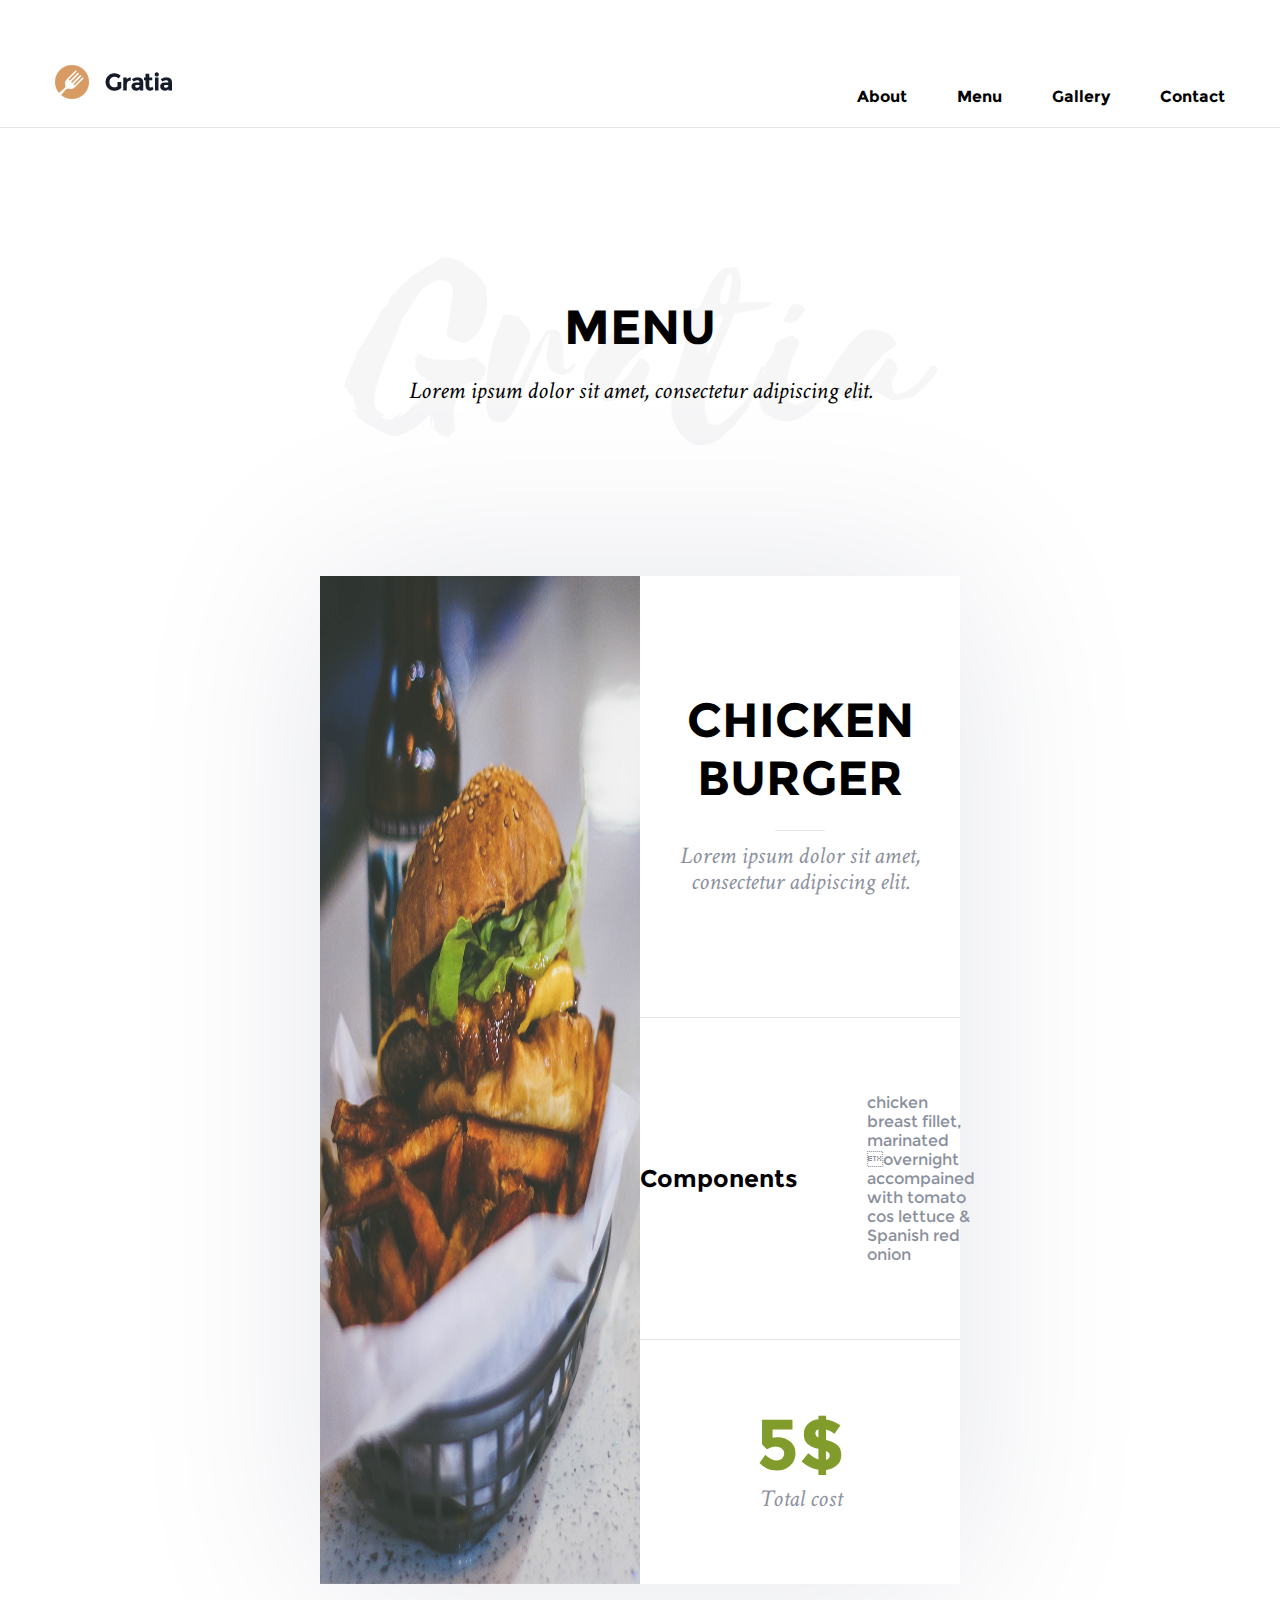
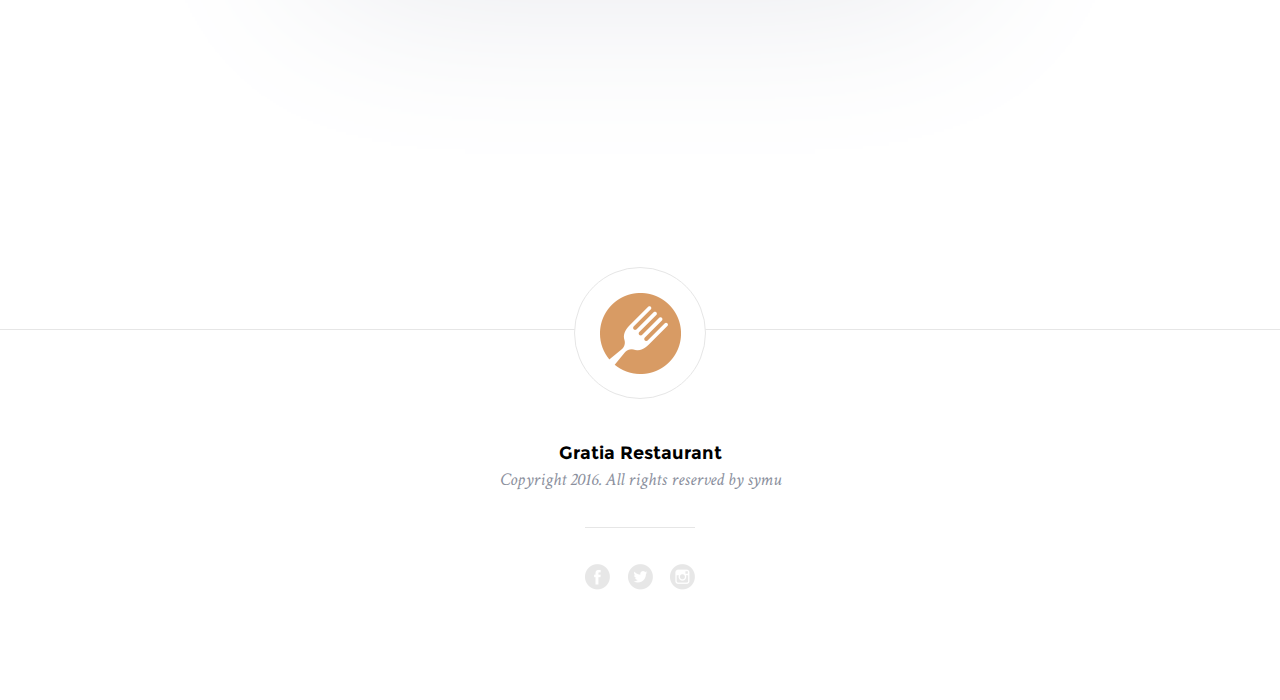
==== lesson 8/meal.html @ cf3d5cd7 "Initial commit" ====
<!DOCTYPE html>
<html lang="en">
<head>
    <title>Gratia</title>
    <meta charset="utf-8"/>
    <meta name="viewport" content="width=device-width, initial-scale=1.0, maximum-scale=1.0, user-scalable=no">
    <link rel="stylesheet" type="text/css" href="style/style.css"/>
</head>
<body>
<div class="container">
    <header class="main-header menu-header">
        <div class="wrapper">
            <a href="index.html" class="logo">
                <img class="logo-img" src="img/logo-second.png" alt="">
                <h1>Gratia</h1>
            </a>
            <nav class="main-navigation">
                <ul class="navigation-list">
                    <li>
                        <a class="navigation-link black-link" href="#">About</a>
                    </li>
                    <li>
                        <a class="navigation-link black-link" href="menu.html">Menu</a>
                    </li>
                    <li>
                        <a class="navigation-link black-link" href="#">Gallery</a>
                    </li>
                    <li>
                        <a class="navigation-link black-link" href="#">Contact</a>
                    </li>
                </ul>
            </nav>
        </div>
    </header>
    <section class="menu-section">
            <header class="header-wrap">
                <h2>Menu</h2>
                <p>Lorem ipsum dolor sit amet, consectetur adipiscing elit.</p>
            </header>
            <div class="menu-item">
                <img class="big-burger" src="img/chicken-burger-photo.png" alt="">
                <div class="text-block">
                    <h3>Chicken burger</h3>
                    <span class="divider-grey"></span>
                    <p>Lorem ipsum dolor sit amet, consectetur adipiscing elit.</p>
                    <div class="flex-align">
                        <h4>Components</h4>
                        <p>chicken breast fillet, marinated overnight accompained with tomato
                            cos lettuce & Spanish red onion</p>
                    </div>
                    <span class="five-dollars">5$</span>
                    <p>Total cost</p>
                </div>
            </div>
    </section>
</div>
<footer class="main-footer menu-footer">
    <address>
        <span class="restaurant-name">Gratia Restaurant</span>
        <span class="copyright-name">Copyright 2016. All rights reserved by symu</span>
    </address>
    <ul class="social-networks-list">
        <li>
            <a class="facebook-logo" href="#">facebook</a>
        </li>
        <li>
            <a class="twitter-logo" href="#">twitter</a>
        </li>
        <li>
            <a class="instagram-logo" href="#">instagram</a>
        </li>
    </ul>
</footer>
</body>
</html>
---- lesson 8/style/style.css ----
/*----------------------------------------------------------------------------------*/
/*------------------------------RESET DEFAULT STYLES--------------------------------*/
/*----------------------------------------------------------------------------------*/
html,body                       { width:100%; height:100%; }
body                            { padding:0; margin:0; font:12px Tahoma, sans-serif; background:#fff; color:#000; }
div,menu,p,a,span,em,strong,img,h1,h2,h3,h4,h5,h6,ul,ol,li,dl,dt,dd,table,td,tr,form,fieldset,legend,label,select,input,textarea,button {
	padding:0;
	margin:0;
	outline:none;
	list-style:none;
}
button                         { cursor: pointer; padding: 0 }
select, input, textarea,button { font:12px Tahoma, sans-serif; vertical-align:middle; }
textarea                       { vertical-align:top; }
:focus                         { outline:none; }
input[type=submit]             { cursor:pointer; }
img, fieldset                  { border:0; }
img                            { vertical-align: top; }
table                          { border-collapse:collapse; border-spacing:0; }
a:link, a:visited              { color:#000; text-decoration:underline; }
a:hover                        { text-decoration:none; }
/*----------------------------------------------------------------------------------*/
/*-------------------------------------DEFAULT CLASSES------------------------------*/
/*----------------------------------------------------------------------------------*/
.float-r           	           { float:right !important; }
.float-l                       { float:left !important; }
.no-float                      { float:none !important; }
.no-border                     { border:0 !important; }
.no-bg                         { background:none !important; }
.no-margin                     { margin:0 !important; }
.no-padding                    { padding:0 !important; }
.no-display                    { display:none !important; }
.display                       { display:block !important; }
.inline                        { display:inline !important; }
.overflow                      { overflow:hidden !important; }
.align-r                       { text-align:right !important; }
.align-l                       { text-align:left !important; }
.align-c                       { text-align:center !important; }
.clear                         { clear:both; }
.clearfix:after                { content: ""; display: block; clear: both; visibility: hidden;}
.clearfix                      { display: inline-block; width: 100% }

* {
    -moz-box-sizing: border-box;
    -webkit-box-sizing: border-box;
	box-sizing: border-box;
}
/*----------------------------------------------------------------------------------*/
/*-------------------------------------FONTS----------------------------------------*/
/*----------------------------------------------------------------------------------*/
@font-face {
	font-family: "Montserrat-Regular";
	src: url('../fonts/montserrat/regular/Montserrat-Regular.ttf') format('truetype'), url('../fonts/montserrat/regular/Montserrat-Regular.otf') format('opentype');
}
@font-face {
	font-family: "Montserrat-Bold";
	src: url('../fonts/montserrat/bold/Montserrat-Bold.ttf') format('truetype'), url('../fonts/montserrat/bold/Montserrat-Bold.otf') format('opentype');
}
@font-face {
	font-family: "CrimsonText-Italic";
	src: url('../fonts/crimson-text/CrimsonText-Italic.ttf') format('truetype'), url("../fonts/crimson-text/CrimsonText-Italic.woff") format('woff');
}
h2, h3 {
    font: 48px "Montserrat-Bold", sans-serif;
    margin-bottom: 24px;
    text-transform: uppercase;
}
p {
    font: 24px "CrimsonText-Italic", serif;
}
img {
    width: 100%;
    height: auto;
    display: block;
}
.button {
    font: 16px/48px "Montserrat-Bold", sans-serif;
    text-transform: uppercase;
    color: #d89b64;
}
.intro-section {
    height: 100vh;
    position: relative;
    background: #151b28  no-repeat ;
    background-size: cover;
}
/*----------------------------------------------------------------------------------*/
/*-------------------------------------WRAPPER--------------------------------------*/
/*----------------------------------------------------------------------------------*/
.wrapper {
	width: 1825px;
    max-width: 100%;
	margin: 0 auto;
}

/*----------------------------------------------------------------------------------*/
/*-------------------------------------HEADER---------------------------------------*/
/*----------------------------------------------------------------------------------*/
.main-header {
    padding-top: 65px;
}
.main-header .wrapper {
    display: -webkit-box;
    display: -moz-box;
    display: -ms-flexbox;
    display: -webkit-flex;
    display: flex;
    justify-content: space-between;
    -webkit-justify-content: space-between;
    align-items: center;
    -webkit-align-items: center;
}
.navigation-list {
	max-width: 420px;
    display: -webkit-box;
    display: -moz-box;
    display: -ms-flexbox;
    display: -webkit-flex;
    display: flex;
    -webkit-justify-content: space-between;
    justify-content: space-between;
}
.navigation-list li {
    margin-left: 50px;
    -webkit-transition: 1s;
    transition: 1s;
}
a.navigation-link {
    font: 16px "Montserrat-Bold", sans-serif;
    text-decoration: none;
    color: #fff;
}
.navigation-list li:hover a.navigation-link {
    color: #d89b64;
}
h1 {
    text-indent: -99999px;
}
/*----------------------------------------------------------------------------------*/
/*-------------------------------------CONTENT--------------------------------------*/
/*----------------------------------------------------------------------------------*/
.slider-wrap {
    height: 70%;
    width: 70%;
    margin: 0 auto;
    background: url("../img/sligan-bg.png") center center no-repeat;
    background-size: contain;
    display: -webkit-box;
    display: -moz-box;
    display: -ms-flexbox;
    display: -webkit-flex;
    display: flex;
}

.big-slider {
    max-width: 615px;
    margin: auto;
}

.slogan-part {
    display: block;
    position: absolute;
    bottom: 10%;
    left: 50%;
    -webkit-transform: translateX(-50%);
    transform: translateX(-50%);
    text-align: center;
    font: 24px "CrimsonText-Italic", serif;
    color: #fff;
}
.arrow-down {
    display: block;
    position: absolute;
    bottom: 3%;
    left: 50%;
    -webkit-transform: translateX(-50%);
    transform: translateX(-50%);
    margin: 0 auto;
    padding: 15px 10px;
    background: url("../img/arrow-down.png") no-repeat;
    text-indent: -9999px;
}
a.book-table-btn {
    position: absolute;
    bottom: 10%;
    right: 5%;
    padding: 0 50px;
    border: 1px solid #263045;
    text-decoration: none;
    color: #d89b64;
    -webkit-transition: 1s;
    transition: 1s;
}
.book-table-btn:hover {
    border: 1px solid transparent;
    background: #d89b64;
    color: #000;
} 

.gratia-bg {
    padding: 140px 0 90px;
    background: url("../img/gratia-bg.png") 50% 50% no-repeat;
}
.header-wrap {
    max-width: 555px;
    margin: 0 auto;
    text-align: center;
}

.flex-list {
    margin-top: 80px;
    display: -webkit-box;
    display: -moz-box;
    display: -ms-flexbox;
    display: -webkit-flex;
    display: flex;
    -webkit-flex-flow: row nowrap;
    flex-flow: row nowrap;
    -webkit-justify-content: center;
    justify-content: space-between;
    -webkit-align-items: center;
    align-items: center;

}
.dishes-list li {
    width: 33%;
    position: relative;
    margin-bottom: 30px;
    -webkit-transition: 1s;
    transition: 1s;
}
.dishes-list li:nth-child(2n) {
    margin: 0 60px 30px 60px;
    box-shadow: 0 0 183px #e5e6eb;
}
.hover-block {
    position: absolute;
    top: 0;
    right: 0;
    bottom: 0;
    left: 0;
    text-align: center;
    color: #fff;
}
.dishes-list li:hover .hover-block {
    display: none;
}
.hover-wrap {
    width: 100%;
    height: 100%;
    background: rgba(21, 27, 40, 0.8);
    text-align: center;
    display: -webkit-box;
    display: -moz-box;
    display: -ms-flexbox;
    display: -webkit-flex;
    display: flex;
    -webkit-flex-direction: column;
    flex-direction: column;
    -webkit-justify-content: center;
    justify-content: center;
}
.center-hover-wrap {
    padding-bottom: 65px;
    -webkit-justify-content: flex-end;
    justify-content: flex-end;
}
.divider {
     max-width: 50px;
    display: inline;
    margin: 0 auto;
    text-indent: -9999px;
    border-top: 1px solid #d89b64;
    padding-left: 50px;
}
.flex-list h3 {
    color: #d89b64;
}
.check-btn {
    display: block;
    margin: 50px auto;
    background: rgba(255, 255, 255, 0);
    border: none;
    border-bottom: 1px solid transparent;
    -webkit-transition: 1s;
    transition: 1s;
}
.check-btn:hover {
    border-bottom: 1px solid #bf8b5c;
}
.detail-section {
    background: url("../img/details-bg.png") no-repeat;
    background-size: cover;
    padding: 140px 0;
}
.details-block {
    width: 775px;
    max-width: 100%;
    height: 430px;
    max-height: 100%;
    margin: auto;
    padding: 40px;
    background: #fff;
}
.details-wrap {
    width: 100%;
    height: 100%;
    border: 1px solid #dcdddf;
    display: -webkit-box;
    display: -moz-box;
    display: -ms-flexbox;
    display: -webkit-flex;
    display: flex;
    -webkit-flex-direction: column;
    flex-direction: column;
    justify-content: center;
    -webkit-justify-content: center;
    align-items: center;
    -webkit-align-items: center;
}
.details-wrap p {
    margin-top: 25px;
    color: #8b909d;
}
a.details-btn {
    margin-top: 55px;
    padding: 0 25px;
    border: 1px solid #dcdddf;
    color: #d89b64;
    text-decoration: none;
    -webkit-transition: 1s;
    transition: 1s;
}
a.details-btn:hover {
    background: #d89b64;
    border: 1px solid transparent;
    color: #000;
}
.reaching-section {
    padding-bottom: 115px;

}
.reaching-list {
    display: -webkit-box;
    display: -moz-box;
    display: -ms-flexbox;
    display: -webkit-flex;
    display: flex;
}
.reaching-list li {
    width: 32%;
    position: relative;
    padding: 125px 20px;
    margin-bottom: 30px;
}
.reaching-list li:first-child {
    background: #f8f8f8 url("../img/four-number.png") 50% 50% no-repeat;
}

.reaching-list li:nth-child(2n) {
    padding: 150px 20px;
    background: #f8f8f8 url("../img/big-number.png") 50% 50% no-repeat;
    background-size: contain;
}
.reaching-list li:last-child {
    background: #f8f8f8 url("../img/sixteen-number.png") 50% 50% no-repeat;
}
.reaching-section a {
    text-decoration: none;
}
.reaching-section h3 {
    font-size: 24px;
}
.reaching-block {
    display: -webkit-box;
    display: -moz-box;
    display: -ms-flexbox;
    display: -webkit-flex;
    display: flex;
}

.content-block {
    width: 100%;
    height: auto;
    position: absolute;
    top: 0;
    right: 0;
    bottom: 0;
    left: 0;
    padding: 20px;
    text-align: center;
    display: -webkit-box;
    display: -moz-box;
    display: -ms-flexbox;
    display: -webkit-flex;
    display: flex;
    -webkit-flex-direction: column;
    flex-direction: column;
    -webkit-align-items: center;
    align-items: center;
    -webkit-justify-content: center;
    justify-content: center;

}
.display-none {
    /*display: none;*/
}
.reaching-list li:hover .display-none{
    display: block;
}
.reaching-list li:hover .content-block {
     background: rgba(21, 27, 40, 0.8);
}
.content-block p {
    color: #fff;
    align-self: center;
}

.main-footer {
    position: relative;
    padding: 105px 0 200px;
    border-top: 1px solid #e6e6e6;
    display: -webkit-box;
    display: -moz-box;
    display: -ms-flexbox;
    display: -webkit-flex;
    display: flex;
    -webkit-flex-direction: column;
    flex-direction: column;
    -webkit-align-items: center;
    align-items: center;
}
.main-footer:before {
    position: absolute;
    left: 50%;
    top: -17%;
    -webkit-transform: translateX(-50%);
    transform: translateX(-50%);
    content: "";
    padding: 65px;
    border: 1px solid #e6e6e6;
    border-radius: 100%;
    background: #fff url("../img/footer-fork.png") 50% 50% no-repeat;
}
.restaurant-name {
    font: 18px/36px "Montserrat-Bold", sans-serif;
}
.copyright-name {
    font: 18px "CrimsonText-Italic", serif;
    color: #8b909d;
}
address {
    display: -webkit-box;
    display: -moz-box;
    display: -ms-flexbox;
    display: -webkit-flex;
    display: flex;
    -webkit-flex-direction: column;
    flex-direction: column;
    -webkit-align-items: center;
    align-items: center;
}
.social-networks-list {
    width: 110px;
    margin-top: 36px;
    padding-top: 36px;
    border-top: 1px solid #e6e6e6;
    display: -webkit-box;
    display: -moz-box;
    display: -ms-flexbox;
    display: -webkit-flex;
    display: flex;
    -webkit-justify-content: space-between;
    justify-content: space-between;
}
 .social-networks-list a {
     display: inline-block;
     text-indent:  -9999px;
 }
.facebook-logo {
    width: 25px;
    height: 26px;
    background: url("../img/sprite.png") 0 0 no-repeat;
}
.twitter-logo {
    width: 25px;
    height: 26px;
    background: url("../img/sprite.png") 0 -52px no-repeat;
}
.instagram-logo {
    width: 25px;
    height: 26px;
    background: url("../img/sprite.png") 0 -26px no-repeat;
}


/*...................MENU-PAGE........................*/
.menu-header {
    border-bottom: 1px solid #e6e6e6;
}
a.black-link {
    color: #000;
}
.menu-section {
    padding: 170px 0 175px;
    background: url("../img/gratia-bg.png") 50% 8% no-repeat;
}
.menu-list {
    margin-top: 170px;
    display: -webkit-box;
    display: -moz-box;
    display: -ms-flexbox;
    display: -webkit-flex;
    display: flex;
    -webkit-flex-flow: row wrap;
    flex-flow: row wrap;
    -webkit-justify-content: space-between;
    justify-content: space-between;
    -webkit-align-content: space-between;
    align-content: space-between;

}
.menu-list li {
    width: 30%;
    margin-bottom: 5%;
    text-align: center;
    box-shadow: 0 0 183px #e5e6eb;
}
.divider-grey {
    max-width: 50px;
    margin: 30px auto 30px;
    text-indent: -9999px;
    border-top: 1px solid #e7e8e9;
    padding-left: 50px;
}
.menu-list li {
    /*max-width: 565px;*/
    padding-bottom: 50px;
}
.menu-list a  {
    text-decoration: none;
}
.menu-list p {
    margin-bottom: 30px;
}
/*.......................MEAL SECTION...........................*/
.menu-item {
    max-width: 1300px;
    margin: 170px auto;
    box-shadow: 0 0 183px #e5e6eb;
    display: -webkit-box;
    display: -webkit-flex;
    display: -ms-flexbox;
    display: flex;
    -webkit-flex-flow: row nowrap;
    flex-flow: row nowrap;
}
.big-burger {
    width: 50%;
}
.text-block {
    width: 50%;
    padding: 115px 80px 70px 55px;
    text-align: center;
}
.text-block p {
    color: #8b909d;
}
.flex-align {
    text-align: left;
    margin: 120px 0 60px;
    padding: 75px 0;
    border-top: 1px solid #e6e6e6;
    border-bottom: 1px solid #e6e6e6;
    display: -webkit-box;
    display: -moz-box;
    display: -ms-flexbox;
    display: -webkit-flex;
    display: flex;
    -webkit-flex-flow: row nowrap;
    flex-flow: row nowrap;
    -webkit-align-items: center;
    align-items: center;
}

h4 {
    margin-right: 70px;
    font: 24px "Montserrat-Bold", sans-serif;
}
.flex-align p {
    font: 16px "Montserrat-Regular", sans-serif;
}
.five-dollars {
    font: 72px "Montserrat-Bold", sans-serif;
    color: #829c2c;
}
.menu-footer {
    padding-bottom: 110px;
}

/*.........FOOTER PRESSING.........*/

.container {
	min-height: calc(100vh - 371px);
}


/*..................RESPONSIVE.................*/

@media (max-width: 1849px) {
    .menu-item {
        width: 50%;
        height: auto;
        -webkit-flex-flow: row wrap;
        flex-flow: row wrap;
    }
    .text-block {
        padding: 115px 0 70px 0;
    }
    .flex-align {
        -webkit-justify-content: space-around;
        justify-content: space-around;

    }
@media(min-width: 1200px) and (max-width: 1849px) {
    .wrapper {
        width: 1170px;
    }
    .menu-item {
        width: 50%;
        height: auto;
    }
}
@media (max-width: 1079px) {
    .main-header {
        padding-top: 40px;
    }
}
@media (max-width: 1199px) {
    .menu-list {
        -webkit-justify-content: center;
        justify-content: center;
    }
}
@media (min-width: 992px) and (max-width: 1199px) {
    .wrapper {
        width: 970px;
    }
}
@media (min-width: 768px) and (max-width: 991px) {
    .wrapper {
        width: 750px;
    }
    .hover-wrap h3 {
        font-size: 24px;
    }
    .hover-wrap p {
        font-size: 20px;
    }
    .center-hover-wrap {
        padding-bottom: 0;
    }
    a.book-table-btn {
        padding: 0 20px;
    }
}
@media (max-width: 991px) {
    .details-block {
        max-width: 80%;
    }
    .reaching-list h3 {
        font-size: 24px;
    }
    .reaching-list p {
        font-size: 20px;
    }
    .menu-item {
        height: 50%;
        width: auto;
        -webkit-flex-direction: column;
        flex-direction: column;
    }
    .big-burger {
        height: 50%;
        width: auto;
    }
    .text-block {
        height: 50%;
        width: auto;
    }
}

}
@media (max-width: 767px) {
    .wrapper {
        padding: 0 10px;
    }
    .main-header {
        padding-top: 20px;
    }
    .navigation-list {
        -webkit-flex-direction: column;
        flex-direction: column;
    }
    a.book-table-btn {
        bottom: 46%;
        right: 0;
        padding: 0 10px;
        font-size: 14px;
        line-height: 30px;
        -webkit-transform: rotate(90deg);
        transform: rotate(90deg);
    }
    .hover-wrap h3 {
        font-size: 34px;
    }
    .flex-list {
        -webkit-flex-flow: column nowrap;
        flex-flow: column nowrap;
    }
    .flex-list li {
        width: 80%;
    }
    .details-block {
        text-align: center;
    }
    .details-block h3 {
        font-size: 30px;
    }
    h2 {
        font-size: 34px;
    }
    a.details-btn {
        padding: 10px;
        margin: 55px 10px 0 10px;
        font-size: 14px;
        line-height: 20px;
    }
    .menu-list h3 {
        font-size: 38px;
    }

}
@media (max-width: 651px) {
    .menu-item {
        width: 100%;
    }
}
@media (max-width: 440px) {
    .big-slider {
        width: 90%;
        left: 5%;
    }
    .flex-list li {
        width: 80%;
    }

    .menu-item h3 {
        font-size: 38px;
    }

    .flex-align h4 {
        font-size: 18px;
    }

    .flex-align p {
        font-size: 14px;
    }

    a.book-table-btn {
        right: -11%;
    }
}


    /*----------------------------------------------------------------------------------*/
/*-------------------------------------SIDEBAR--------------------------------------*/
/*----------------------------------------------------------------------------------*/

/*----------------------------------------------------------------------------------*/
/*-------------------------------------FOOTER---------------------------------------*/
/*----------------------------------------------------------------------------------*/

/*----------------------------------------------------------------------------------*/
/*-------------------------------------OTHER----------------------------------------*/
/*----------------------------------------------------------------------------------*/
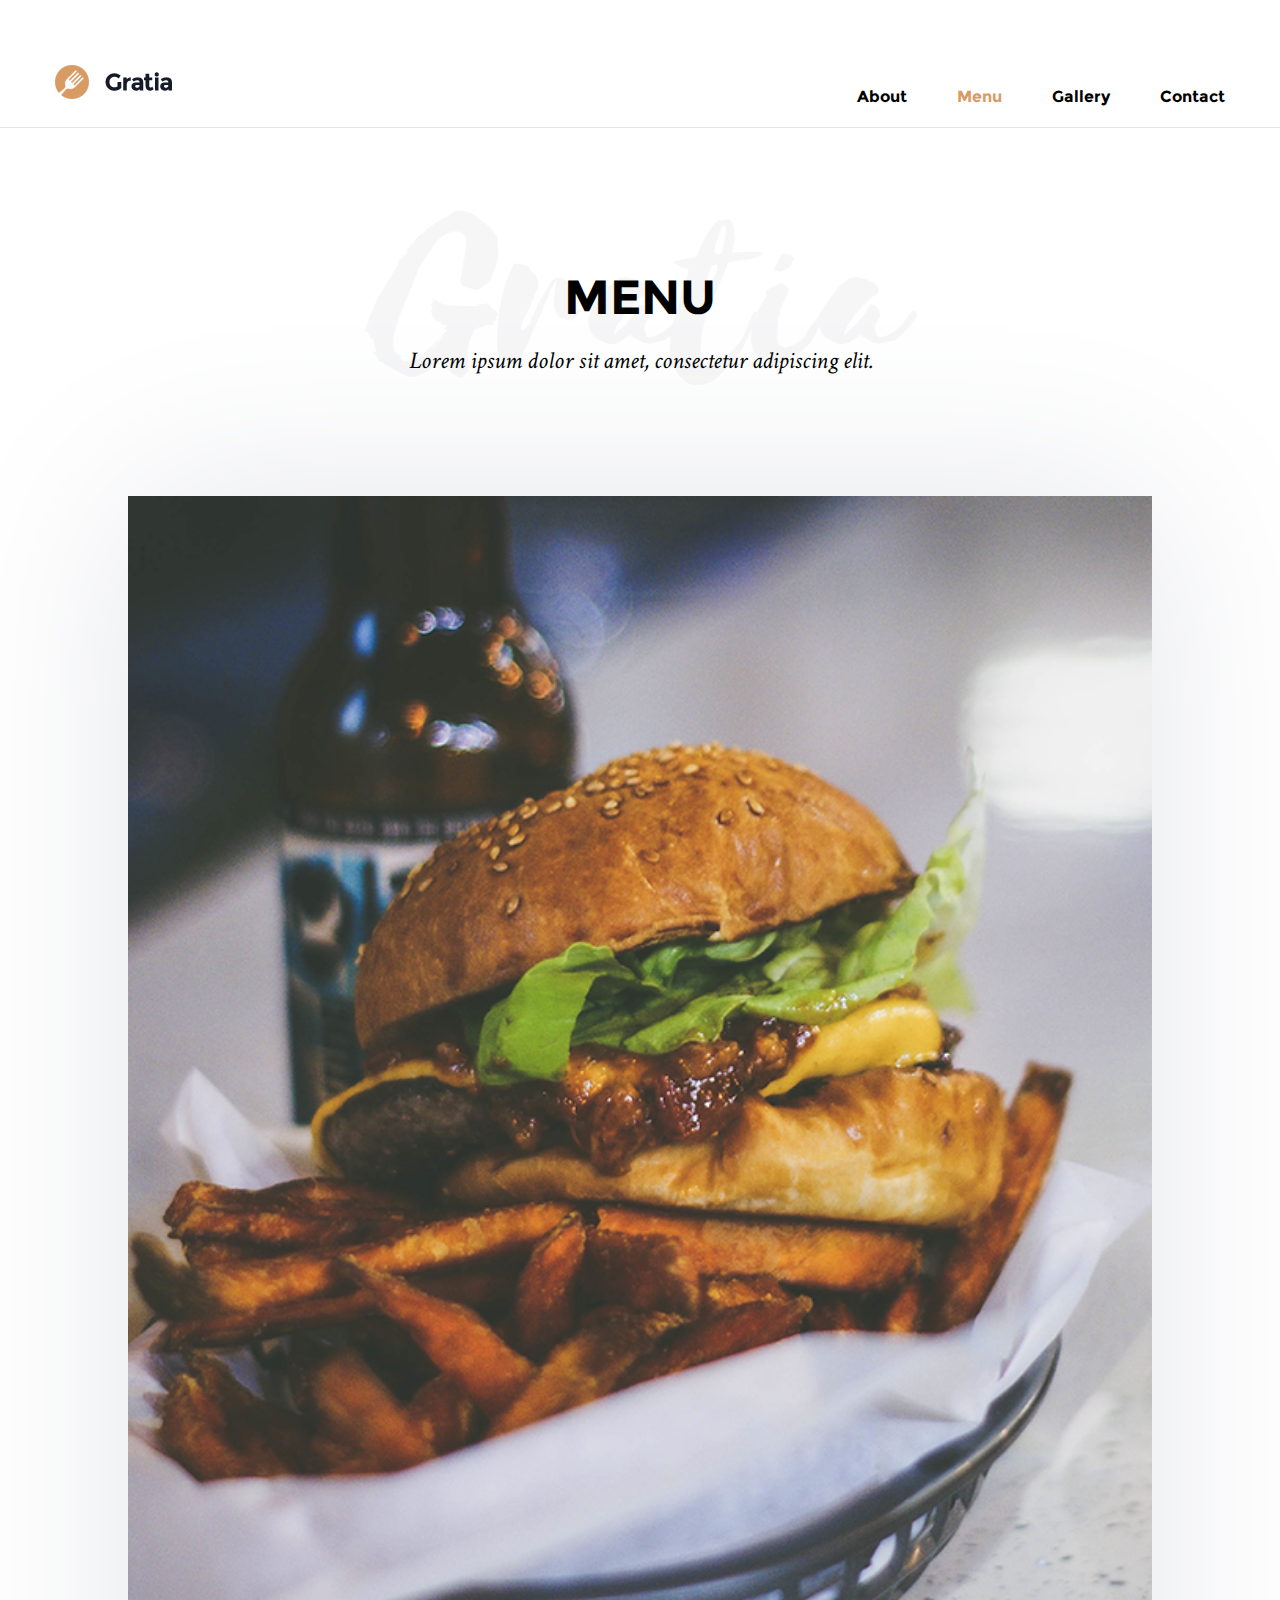
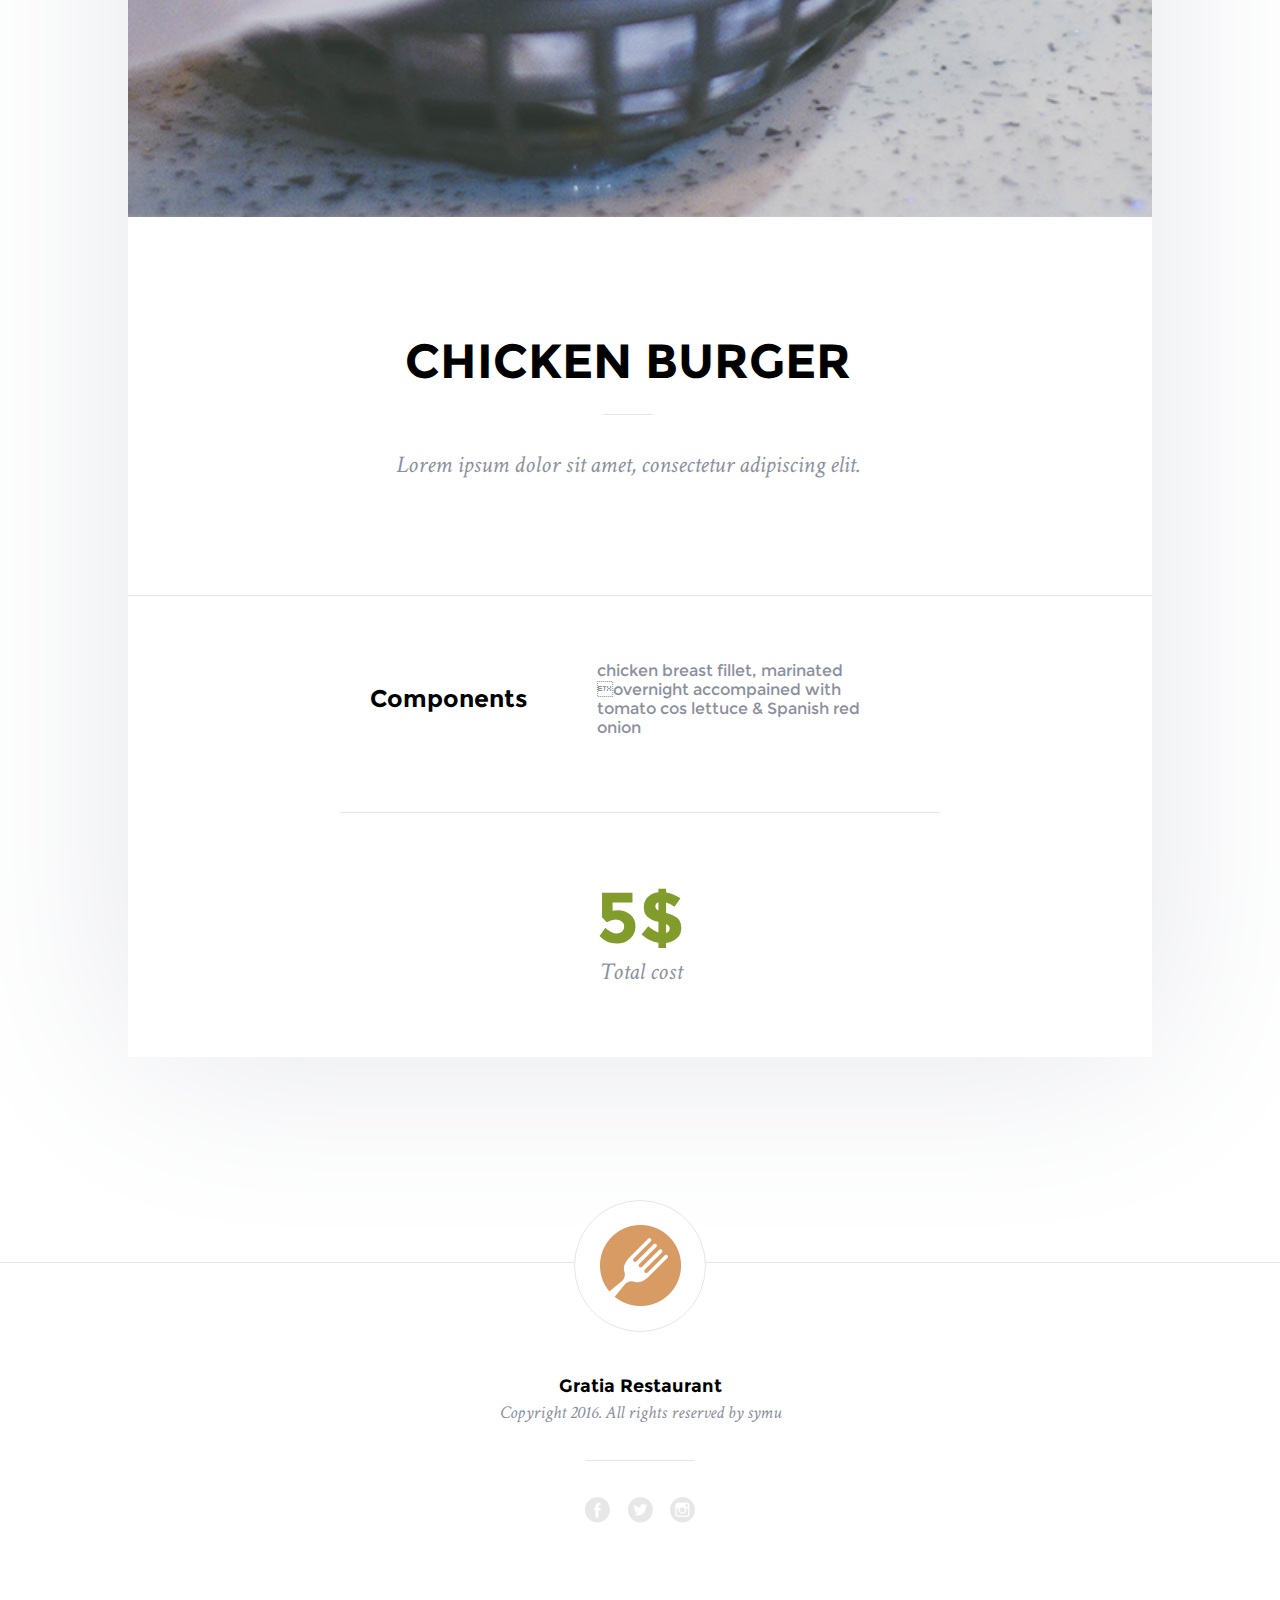
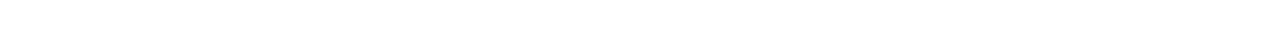
==== commit b7e543e1: "meal-page" ====
--- a/lesson 8/meal.html
+++ b/lesson 8/meal.html
@@ -17,33 +17,37 @@
             <nav class="main-navigation">
                 <ul class="navigation-list">
                     <li>
-                        <a class="navigation-link black-link" href="#">About</a>
+                        <a class="navigation-link" href="#">About</a>
                     </li>
                     <li>
-                        <a class="navigation-link black-link" href="menu.html">Menu</a>
+                        <a class="navigation-link" href="menu.html">Menu</a>
                     </li>
                     <li>
-                        <a class="navigation-link black-link" href="#">Gallery</a>
+                        <a class="navigation-link" href="#">Gallery</a>
                     </li>
                     <li>
-                        <a class="navigation-link black-link" href="#">Contact</a>
+                        <a class="navigation-link" href="#">Contact</a>
                     </li>
                 </ul>
             </nav>
         </div>
     </header>
-    <section class="menu-section">
+    <section class="menu-item-section">
             <header class="header-wrap">
                 <h2>Menu</h2>
                 <p>Lorem ipsum dolor sit amet, consectetur adipiscing elit.</p>
             </header>
             <div class="menu-item">
-                <img class="big-burger" src="img/chicken-burger-photo.png" alt="">
+                <div class="img-wrap">
+                    <img class="big-burger" src="img/chicken-burger-photo.png" alt="">
+                </div>
                 <div class="text-block">
-                    <h3>Chicken burger</h3>
-                    <span class="divider-grey"></span>
-                    <p>Lorem ipsum dolor sit amet, consectetur adipiscing elit.</p>
-                    <div class="flex-align">
+                    <header class="menu-item-header">
+                        <h3>Chicken burger</h3>
+                        <span class="divider-grey">divider</span>
+                        <p>Lorem ipsum dolor sit amet, consectetur adipiscing elit.</p>
+                    </header>
+                        <div class="flex-align">
                         <h4>Components</h4>
                         <p>chicken breast fillet, marinated overnight accompained with tomato
                             cos lettuce & Spanish red onion</p>
--- a/lesson 8/style/style.css
+++ b/lesson 8/style/style.css
@@ -60,6 +60,9 @@
 	font-family: "CrimsonText-Italic";
 	src: url('../fonts/crimson-text/CrimsonText-Italic.ttf') format('truetype'), url("../fonts/crimson-text/CrimsonText-Italic.woff") format('woff');
 }
+
+/*----------------------GENERAL-STYLES----------------------------------------------*/
+
 h2, h3 {
     font: 48px "Montserrat-Bold", sans-serif;
     margin-bottom: 24px;
@@ -78,21 +81,14 @@
     text-transform: uppercase;
     color: #d89b64;
 }
-.intro-section {
-    height: 100vh;
-    position: relative;
-    background: #151b28  no-repeat ;
-    background-size: cover;
-}
 /*----------------------------------------------------------------------------------*/
 /*-------------------------------------WRAPPER--------------------------------------*/
 /*----------------------------------------------------------------------------------*/
 .wrapper {
-	width: 1825px;
+    width: 1825px;
     max-width: 100%;
 	margin: 0 auto;
 }
-
 /*----------------------------------------------------------------------------------*/
 /*-------------------------------------HEADER---------------------------------------*/
 /*----------------------------------------------------------------------------------*/
@@ -122,8 +118,8 @@
 }
 .navigation-list li {
     margin-left: 50px;
-    -webkit-transition: 1s;
-    transition: 1s;
+    -webkit-transition: 0.3s;
+    transition: 0.3s;
 }
 a.navigation-link {
     font: 16px "Montserrat-Bold", sans-serif;
@@ -139,11 +135,22 @@
 /*----------------------------------------------------------------------------------*/
 /*-------------------------------------CONTENT--------------------------------------*/
 /*----------------------------------------------------------------------------------*/
+
+/*----------------------------------------MAIN-PAGE---------------------------------------------*/
+
+          /*-------------------------INTRO-SECTION-----------------------*/
+
+.intro-section {
+    min-height: 100vh;
+    position: relative;
+    background: rgba(21, 25, 39, 0.9);
+    background-size: cover;
+}
 .slider-wrap {
-    height: 70%;
-    width: 70%;
+    max-width: 915px;
+    max-height: 520px;
     margin: 0 auto;
-    background: url("../img/sligan-bg.png") center center no-repeat;
+    background: url("../img/sligan-bg.png") 50% 50% no-repeat;
     background-size: contain;
     display: -webkit-box;
     display: -moz-box;
@@ -151,12 +158,10 @@
     display: -webkit-flex;
     display: flex;
 }
-
 .big-slider {
-    max-width: 615px;
+    width: 50%;
     margin: auto;
 }
-
 .slogan-part {
     display: block;
     position: absolute;
@@ -166,7 +171,7 @@
     transform: translateX(-50%);
     text-align: center;
     font: 24px "CrimsonText-Italic", serif;
-    color: #fff;
+    color: #59656a;
 }
 .arrow-down {
     display: block;
@@ -185,28 +190,29 @@
     bottom: 10%;
     right: 5%;
     padding: 0 50px;
-    border: 1px solid #263045;
+    border: 1px solid #383f53;
     text-decoration: none;
     color: #d89b64;
-    -webkit-transition: 1s;
-    transition: 1s;
+    -webkit-transition: 0.3s;
+    transition: 0.3s;
 }
 .book-table-btn:hover {
     border: 1px solid transparent;
     background: #d89b64;
     color: #000;
-} 
-
-.gratia-bg {
-    padding: 140px 0 90px;
-    background: url("../img/gratia-bg.png") 50% 50% no-repeat;
-}
+}
+                /*--------------END-INTRO-SECTION--------------------------*/
+
+                /*--------------ASSORTMENT-SECTION--------------------------*/
+
 .header-wrap {
     max-width: 555px;
     margin: 0 auto;
+    padding: 140px 0 90px;
+    background: url("../img/gratia-bg.png") 50% 50% no-repeat;
+    background-size: contain;
     text-align: center;
 }
-
 .flex-list {
     margin-top: 80px;
     display: -webkit-box;
@@ -220,14 +226,13 @@
     justify-content: space-between;
     -webkit-align-items: center;
     align-items: center;
-
 }
 .dishes-list li {
     width: 33%;
     position: relative;
     margin-bottom: 30px;
-    -webkit-transition: 1s;
-    transition: 1s;
+    -webkit-transition: 0.3s;
+    transition: 0.3s;
 }
 .dishes-list li:nth-child(2n) {
     margin: 0 60px 30px 60px;
@@ -268,7 +273,7 @@
 .divider {
      max-width: 50px;
     display: inline;
-    margin: 0 auto;
+    margin: 0 auto 15px;
     text-indent: -9999px;
     border-top: 1px solid #d89b64;
     padding-left: 50px;
@@ -282,12 +287,15 @@
     background: rgba(255, 255, 255, 0);
     border: none;
     border-bottom: 1px solid transparent;
-    -webkit-transition: 1s;
-    transition: 1s;
+    -webkit-transition: 0.3s;
+    transition: 0.3s;
 }
 .check-btn:hover {
     border-bottom: 1px solid #bf8b5c;
 }
+            /*---------------END-ASSORTMENT-SECTION----------------------*/
+
+            /*---------------DETAILS-SECTION------------------------------*/
 .detail-section {
     background: url("../img/details-bg.png") no-repeat;
     background-size: cover;
@@ -328,17 +336,20 @@
     border: 1px solid #dcdddf;
     color: #d89b64;
     text-decoration: none;
-    -webkit-transition: 1s;
-    transition: 1s;
+    -webkit-transition: 0.3s;
+    transition: 0.3s;
 }
 a.details-btn:hover {
     background: #d89b64;
     border: 1px solid transparent;
     color: #000;
 }
+                /*---------------END-DETAILS-SECTION-------------------*/
+
+                /*------------------REACHING-SECTION-------------------*/
+
 .reaching-section {
     padding-bottom: 115px;
-
 }
 .reaching-list {
     display: -webkit-box;
@@ -349,16 +360,17 @@
 }
 .reaching-list li {
     width: 32%;
+    max-height: 300px;
     position: relative;
-    padding: 125px 20px;
+    padding: 150px 20px;
     margin-bottom: 30px;
 }
 .reaching-list li:first-child {
     background: #f8f8f8 url("../img/four-number.png") 50% 50% no-repeat;
 }
-
 .reaching-list li:nth-child(2n) {
-    padding: 150px 20px;
+    max-height: 375px;
+    padding: 188px 20px;
     background: #f8f8f8 url("../img/big-number.png") 50% 50% no-repeat;
     background-size: contain;
 }
@@ -378,7 +390,6 @@
     display: -webkit-flex;
     display: flex;
 }
-
 .content-block {
     width: 100%;
     height: auto;
@@ -400,21 +411,26 @@
     align-items: center;
     -webkit-justify-content: center;
     justify-content: center;
-
 }
 .display-none {
-    /*display: none;*/
-}
-.reaching-list li:hover .display-none{
+    display: none;
+}
+.reaching-list li:hover .display-none {
     display: block;
 }
 .reaching-list li:hover .content-block {
-     background: rgba(21, 27, 40, 0.8);
-}
+     background: rgba(21, 27, 40, 0.9);
+}
+
 .content-block p {
     color: #fff;
+    -webkit-align-self: center;
     align-self: center;
 }
+
+                /*------------------END-REACHING-SECTION---------------------*/
+
+                /*--------------------FOOTER---------------------------------*/
 
 .main-footer {
     position: relative;
@@ -492,21 +508,25 @@
     height: 26px;
     background: url("../img/sprite.png") 0 -26px no-repeat;
 }
-
-
-/*...................MENU-PAGE........................*/
+                /*-----------------END-FOOTER-------------------------*/
+
+
+/*-------------------------------------------MENU-PAGE------------------------------------------------*/
+
+
 .menu-header {
     border-bottom: 1px solid #e6e6e6;
 }
-a.black-link {
+.menu-header  a.navigation-link {
     color: #000;
 }
+.menu-header .navigation-list li:nth-child(2) a {
+    color: #d89b64;
+}
 .menu-section {
-    padding: 170px 0 175px;
-    background: url("../img/gratia-bg.png") 50% 8% no-repeat;
+    padding-bottom: 175px;
 }
 .menu-list {
-    margin-top: 170px;
     display: -webkit-box;
     display: -moz-box;
     display: -ms-flexbox;
@@ -518,59 +538,68 @@
     justify-content: space-between;
     -webkit-align-content: space-between;
     align-content: space-between;
-
 }
 .menu-list li {
     width: 30%;
     margin-bottom: 5%;
+    padding-bottom: 50px;
     text-align: center;
     box-shadow: 0 0 183px #e5e6eb;
 }
 .divider-grey {
     max-width: 50px;
-    margin: 30px auto 30px;
+    display: inline-block;
+    margin: 0 auto 25px;
     text-indent: -9999px;
     border-top: 1px solid #e7e8e9;
     padding-left: 50px;
 }
-.menu-list li {
-    /*max-width: 565px;*/
-    padding-bottom: 50px;
-}
 .menu-list a  {
     text-decoration: none;
 }
 .menu-list p {
     margin-bottom: 30px;
 }
-/*.......................MEAL SECTION...........................*/
+.menu-list h3 {
+    margin-top: 75px;
+}
+/*------------------------------------MEAL-PAGE----------------------------------------------------*/
+.menu-item-section {
+    padding-bottom: 175px;
+}
 .menu-item {
-    max-width: 1300px;
-    margin: 170px auto;
+    max-width: 1305px;
+    margin: 30px auto;
     box-shadow: 0 0 183px #e5e6eb;
     display: -webkit-box;
     display: -webkit-flex;
     display: -ms-flexbox;
     display: flex;
-    -webkit-flex-flow: row nowrap;
-    flex-flow: row nowrap;
+}
+.img-wrap {
+    width: 50%;
 }
 .big-burger {
-    width: 50%;
+    height: 100%;
+    width: auto;
 }
 .text-block {
     width: 50%;
-    padding: 115px 80px 70px 55px;
+    padding: 115px 0 70px;
     text-align: center;
 }
 .text-block p {
     color: #8b909d;
 }
+.menu-item-header {
+    padding: 0 70px 115px 45px;
+    border-bottom: 1px solid #e6e6e6;
+}
 .flex-align {
+    max-width: 600px;
+    margin: 0 auto 60px;
+    padding: 65px 55px 75px 30px;
     text-align: left;
-    margin: 120px 0 60px;
-    padding: 75px 0;
-    border-top: 1px solid #e6e6e6;
     border-bottom: 1px solid #e6e6e6;
     display: -webkit-box;
     display: -moz-box;
@@ -608,27 +637,39 @@
 /*..................RESPONSIVE.................*/
 
 @media (max-width: 1849px) {
-    .menu-item {
-        width: 50%;
-        height: auto;
-        -webkit-flex-flow: row wrap;
-        flex-flow: row wrap;
-    }
-    .text-block {
-        padding: 115px 0 70px 0;
-    }
     .flex-align {
         -webkit-justify-content: space-around;
         justify-content: space-around;
-
-    }
+    }
+    .menu-list h3 {
+        font-size: 38px;
+    }
+    .menu-list p {
+        font-size: 16px;
+    }
+}
 @media(min-width: 1200px) and (max-width: 1849px) {
     .wrapper {
         width: 1170px;
     }
+}
+@media (max-width: 1299px) {
     .menu-item {
-        width: 50%;
+        width: 80%;
+        -webkit-flex-direction: column;
+        flex-direction: column;
+    }
+    .img-wrap {
+        height: 50%;
+        width: auto;
+    }
+    .big-burger {
         height: auto;
+        width: 100%;
+    }
+    .text-block {
+        height: 50%;
+        width: auto;
     }
 }
 @media (max-width: 1079px) {
@@ -636,59 +677,49 @@
         padding-top: 40px;
     }
 }
-@media (max-width: 1199px) {
-    .menu-list {
-        -webkit-justify-content: center;
-        justify-content: center;
-    }
-}
 @media (min-width: 992px) and (max-width: 1199px) {
     .wrapper {
         width: 970px;
     }
 }
+@media (max-width: 1072px) {
+    .hover-wrap h3 {
+        font-size: 38px;
+    }
+}
 @media (min-width: 768px) and (max-width: 991px) {
     .wrapper {
         width: 750px;
     }
-    .hover-wrap h3 {
-        font-size: 24px;
-    }
-    .hover-wrap p {
-        font-size: 20px;
-    }
-    .center-hover-wrap {
-        padding-bottom: 0;
-    }
     a.book-table-btn {
         padding: 0 20px;
     }
 }
 @media (max-width: 991px) {
+    .flex-list {
+        -webkit-flex-direction: column;
+        flex-direction: column;
+    }
+    .flex-list li {
+        width: 80%;
+    }
+    .dishes-list li img {
+      height: 430px;
+       width: 100%;
+      overflow: hidden;
+    }
     .details-block {
         max-width: 80%;
-    }
-    .reaching-list h3 {
-        font-size: 24px;
-    }
-    .reaching-list p {
-        font-size: 20px;
-    }
-    .menu-item {
-        height: 50%;
         width: auto;
-        -webkit-flex-direction: column;
-        flex-direction: column;
-    }
-    .big-burger {
-        height: 50%;
-        width: auto;
-    }
-    .text-block {
-        height: 50%;
-        width: auto;
-    }
-}
+    }
+    .center-hover-wrap {
+        -webkit-justify-content: center;
+        justify-content: center;
+    }
+    .menu-list li {
+        width: 48%;
+        margin-bottom: 4%;
+    }
 
 }
 @media (max-width: 767px) {
@@ -699,27 +730,34 @@
         padding-top: 20px;
     }
     .navigation-list {
+        padding: 5px;
+        margin-bottom: 5px;
+        background: rgba(121, 95, 73, 0.5);
+        border-radius: 5px;
+        -webkit-border-radius: 5px;
         -webkit-flex-direction: column;
         flex-direction: column;
+        -webkit-align-items: center;
+        align-items: center;
+    }
+    .navigation-list li {
+        margin: 0 0 5px 0;
+    }
+    .menu-header .navigation-list {
+        background: rgba(225, 200, 179, 0.5);
     }
     a.book-table-btn {
-        bottom: 46%;
-        right: 0;
+        bottom: 74%;
+        right: 40%;
         padding: 0 10px;
         font-size: 14px;
         line-height: 30px;
-        -webkit-transform: rotate(90deg);
-        transform: rotate(90deg);
+    }
+    .flex-list li {
+        width: 90%;
     }
     .hover-wrap h3 {
         font-size: 34px;
-    }
-    .flex-list {
-        -webkit-flex-flow: column nowrap;
-        flex-flow: column nowrap;
-    }
-    .flex-list li {
-        width: 80%;
     }
     .details-block {
         text-align: center;
@@ -736,42 +774,49 @@
         font-size: 14px;
         line-height: 20px;
     }
-    .menu-list h3 {
-        font-size: 38px;
-    }
-
-}
-@media (max-width: 651px) {
-    .menu-item {
+    .menu-list li {
         width: 100%;
-    }
-}
+        margin-bottom: 4%;
+    }
+    .menu-item h3 {
+        font-size: 34px;
+    }
+
+    .flex-align h4 {
+        font-size: 18px;
+    }
+
+    .flex-align p {
+        font-size: 14px;
+    }
+}
+
 @media (max-width: 440px) {
-    .big-slider {
-        width: 90%;
-        left: 5%;
+    h2 {
+        font-size: 27px;
     }
     .flex-list li {
         width: 80%;
     }
-
-    .menu-item h3 {
-        font-size: 38px;
+    a.book-table-btn {
+        right: 30%;
+        bottom: 65%;
+    }
+    a.details-btn {
+        font-size: 12px;
+    }
+    .dishes-list li img {
+        height: 320px;
     }
 
     .flex-align h4 {
-        font-size: 18px;
-    }
-
+        font-size: 12px;
+        margin-left: 10px;
+    }
     .flex-align p {
-        font-size: 14px;
-    }
-
-    a.book-table-btn {
-        right: -11%;
-    }
-}
-
+        font-size: 12px;
+    }
+}
 
     /*----------------------------------------------------------------------------------*/
 /*-------------------------------------SIDEBAR--------------------------------------*/
